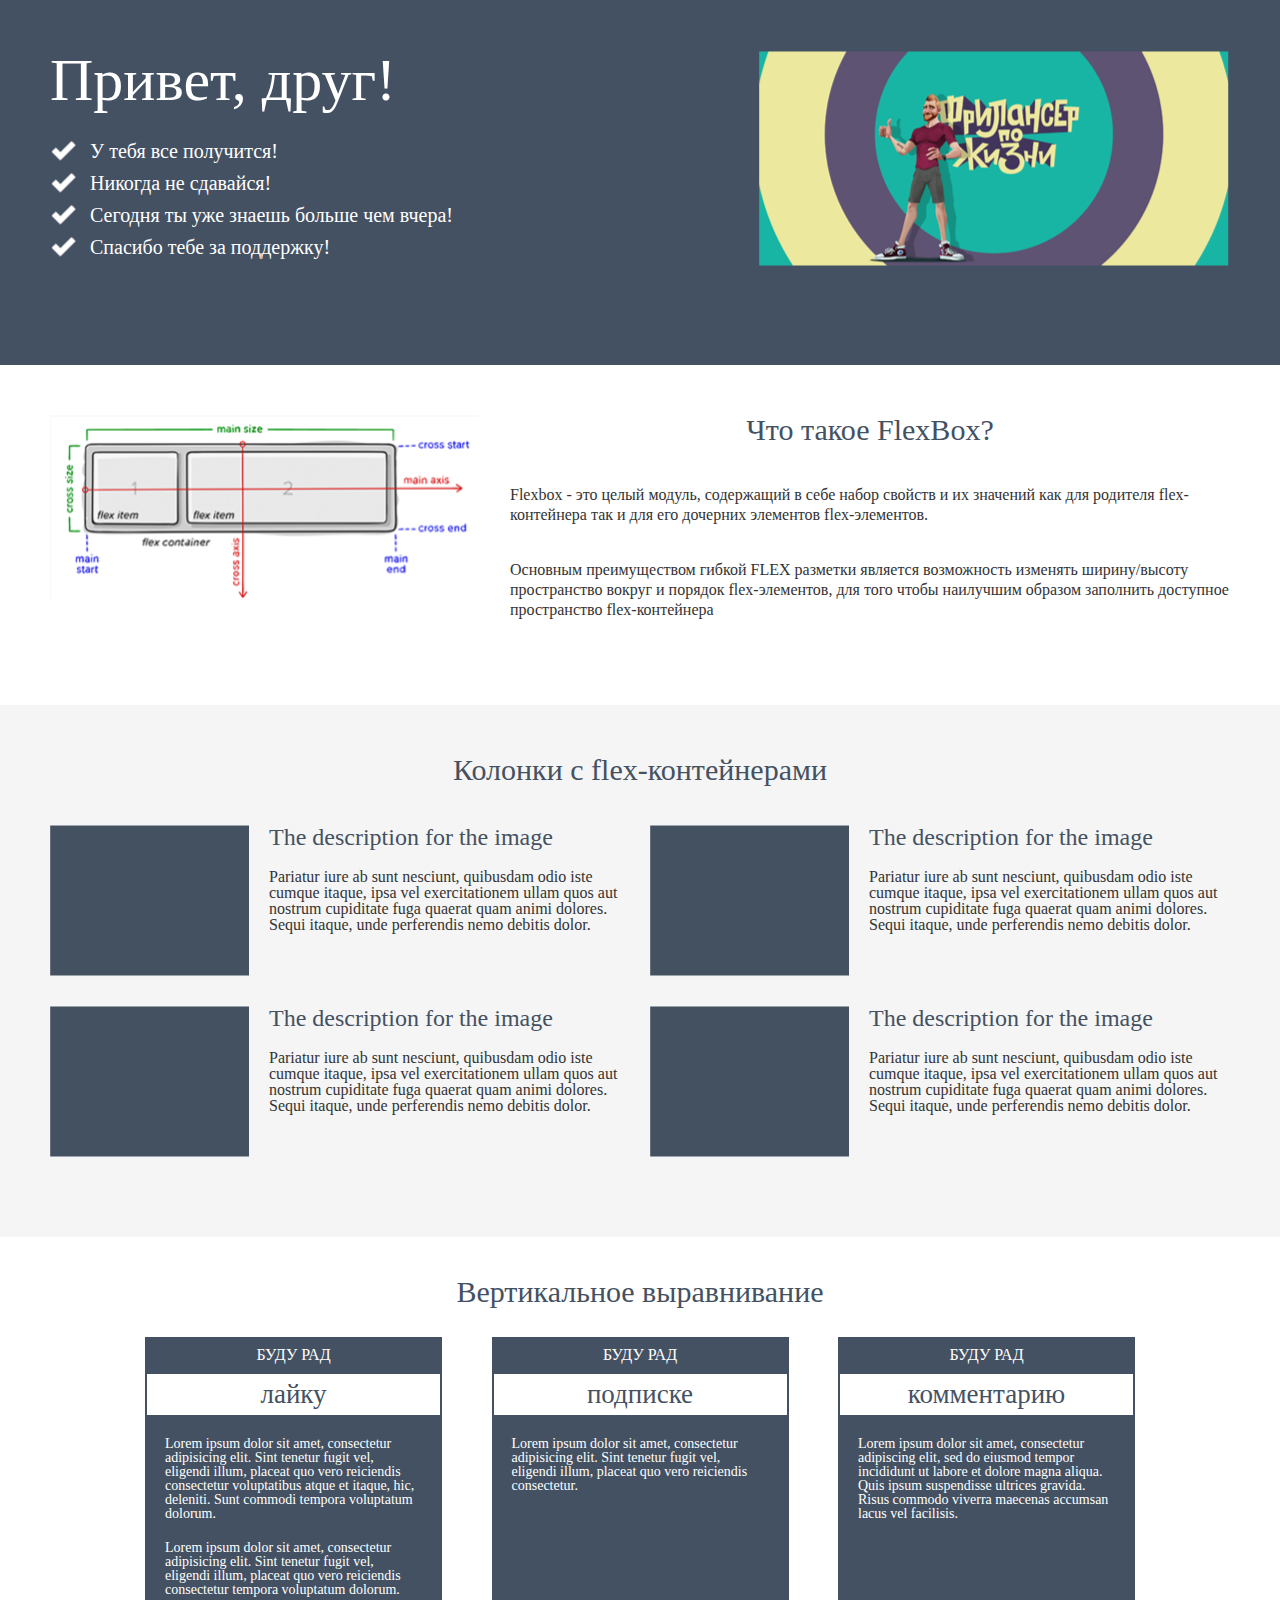
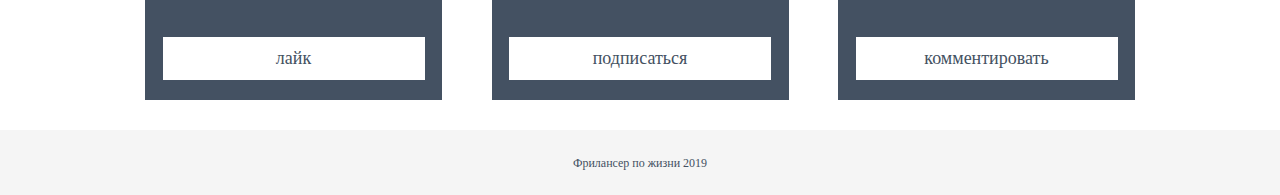
==== index.html @ ffc99d52 "Загрузка тестового сайта" ====
<!DOCTYPE html>
<html lang="ru">
	<head>
		<title>Знакомство с HTML тегами. Часть 7. Псевдоэлементы.</title>
		<link rel="stylesheet" href="css/style.css">
		<meta http-equiv="Content-type" content="text/html;charset=UTF-8" />
	</head>
	<body>

	<div class="wrapper">
		<div class="content">
			<div class="hi">
				<div class="container">
					<div class="hi__row">
						<div class="hi__body">
							<div class="hi__title">Привет, друг!</div>
							<div class="hi__text">
								<ul class="hi__list">
									<li class="hi__li">У тебя все получится!</li>
									<li class="hi__li">Никогда не сдавайся!</li>
									<li class="hi__li">Сегодня ты уже знаешь больше чем вчера!</li>
									<li class="hi__li">Спасибо тебе за поддержку!</li>
								</ul>
							</div>
						</div>
						<div class="hi__image"><img src="img/hi.png" alt=""></div>
					</div>
				</div>
			</div>
			<div class="flexbox">
				<div class="container">
					<div class="flexbox__row">
						<div class="flexbox__image"><img src="img/flexbox.png" alt=""></div>
						<div class="flexbox__body">
							<div class="flexbox__title title">Что такое FlexBox?</div>
							<div class="flexbox__text">
								<p>Flexbox - это целый модуль, содержащий в себе набор свойств и их значений как для родителя flex-контейнера так и для его дочерних элементов flex-элементов. </p>
								<p>Основным преимуществом гибкой FLEX разметки является возможность изменять ширину/высоту пространство вокруг и порядок flex-элементов, для того чтобы наилучшим образом заполнить доступное пространство flex-контейнера</p>
							</div>
						</div>
					</div>
				</div>
			</div>
			<div class="kolonki">
				<div class="container">
					<div class="kolonki__maintitle title">Колонки с flex-контейнерами</div>
					<div class="kolonki__row">
						<div class="kolonki__left">
							<div class="kolonki__left-row">
						  <div class="kolonki__image"><img src="img/image.png" alt=""></div>
						  <div class="kolonki__text">
						  	<div class="kolonki__title">The description for the image</div>
						  	<div class="kolonki__text">Pariatur iure ab sunt nesciunt, quibusdam odio iste cumque itaque, ipsa vel exercitationem ullam quos aut nostrum cupiditate fuga quaerat quam animi dolores. Sequi itaque, unde perferendis nemo debitis dolor.</div>
						  </div>
						  </div>
						</div>
						<div class="kolonki__right">
							<div class="kolonki__right-row">
						      <div class="kolonki__image"><img src="img/image.png" alt=""></div>
						        <div class="kolonki__text">
						  	       <div class="kolonki__title">The description for the image</div>
						  	       <div class="kolonki__text">Pariatur iure ab sunt nesciunt, quibusdam odio iste cumque itaque, ipsa vel exercitationem ullam quos aut nostrum cupiditate fuga quaerat quam animi dolores. Sequi itaque, unde perferendis nemo debitis dolor.</div>
						        </div>
						  </div>
						</div>
					</div>
				   <div class="kolonki__row">
						<div class="kolonki__left">
							<div class="kolonki__left-row">
						  <div class="kolonki__image"><img src="img/image.png" alt=""></div>
						  <div class="kolonki__text">
						  	<div class="kolonki__title">The description for the image</div>
						  	<div class="kolonki__text">Pariatur iure ab sunt nesciunt, quibusdam odio iste cumque itaque, ipsa vel exercitationem ullam quos aut nostrum cupiditate fuga quaerat quam animi dolores. Sequi itaque, unde perferendis nemo debitis dolor.</div>
						  </div>
						  </div>
						</div>
						<div class="kolonki__right">
							<div class="kolonki__right-row">
						      <div class="kolonki__image"><img src="img/image.png" alt=""></div>
						        <div class="kolonki__text">
						  	       <div class="kolonki__title">The description for the image</div>
						  	       <div class="kolonki__text">Pariatur iure ab sunt nesciunt, quibusdam odio iste cumque itaque, ipsa vel exercitationem ullam quos aut nostrum cupiditate fuga quaerat quam animi dolores. Sequi itaque, unde perferendis nemo debitis dolor.</div>
						        </div>
						  </div>
						</div>
					</div>


				</div>
			</div>
			<div class="vertical">
				<div class="vertical__container">
					<div class="vertical__container-maintitle title">Вертикальное выравнивание</div>
					<div class="vertical__row">
						<div class="vertical__item vertical__item1">
							
								<div class="vertical__item-row">
									
										<div class="vertical__item-item-title1">буду рад</div>
										<div class="vertical__item-item-title2">подписке</div>
										<div class="vertical__item-item-text"><p>Lorem ipsum dolor sit amet, consectetur adipisicing elit. Sint tenetur fugit vel, eligendi illum, placeat quo vero reiciendis consectetur.</p></div>
										<div class="vertical__item-item-button"><a href="#" class="link">подписаться</a></div>
								
								</div>
							
						</div>
						<div class="vertical__item vertical__item2">
							
								<div class="vertical__item-row">
									
										<div class="vertical__item-item-title1">буду рад</div>
										<div class="vertical__item-item-title2">лайку</div>
										<div class="vertical__item-item-text"><p>Lorem ipsum dolor sit amet, consectetur adipisicing elit. Sint tenetur fugit vel, eligendi illum, placeat quo vero reiciendis consectetur voluptatibus atque et itaque, hic, deleniti. Sunt commodi tempora voluptatum dolorum. </p><p>Lorem ipsum dolor sit amet, consectetur adipisicing elit. Sint tenetur fugit vel, eligendi illum, placeat quo vero reiciendis consectetur tempora voluptatum dolorum.</p>
</div>
										<div class="vertical__item-item-button"><a href="#" class="link">лайк</a></div>
									
								</div>
						
						</div>
						<div class="vertical__item vertical__item3">
							
								<div class="vertical__item-row">
							
										<div class="vertical__item-item-title1">буду рад</div>
										<div class="vertical__item-item-title2">комментарию</div>
										<div class="vertical__item-item-text"><p>Lorem ipsum dolor sit amet, consectetur adipiscing elit, sed do eiusmod tempor incididunt ut labore et dolore magna aliqua. Quis ipsum suspendisse ultrices gravida. Risus commodo viverra maecenas accumsan lacus vel facilisis.</p></div>
										<div class="vertical__item-item-button"><a href="#" class="link">комментировать</a></div>
									
								</div>
							
						</div>
					</div>
				</div>
			</div>
		</div>
		<footer class="footer">
			<div class="container">
				<div class="footer__row">
					<div class="footer__text">Фрилансер по жизни 2019</div>
			</div>
				
			</div>			
		</footer>
	</div>
</body>
</html>
---- css/style.css ----
*{padding:0;margin:0;border:0}*,:after,:before{-webkit-box-sizing:border-box;box-sizing:border-box}:active,:focus{outline:none}a:active,a:focus{outline:none}aside,footer,header,nav{display:block}body,html{height:100%;width:100%;font-size:100%;line-height:1;font-size:14px;-ms-text-size-adjust:100%;-moz-text-size-adjust:100%;-webkit-text-size-adjust:100%}button,input,textarea{font-family:inherit}input::-ms-clear{display:none}button{cursor:pointer}button::-moz-focus-inner{padding:0;border:0}a,a:visited{text-decoration:none}a:hover{text-decoration:none}ul li{list-style:none}img{vertical-align:top}h1,h2,h3,h4,h5,h6{font-size:inherit;font-weight:400}.block__row{display:-webkit-box;display:-ms-flexbox;display:flex;border:20px solid #ece89d;margin-bottom:20px;-webkit-box-orient:vertical;-webkit-box-direction:reverse;-ms-flex-direction:column-reverse;flex-direction:column-reverse}.block__column{border:20px solid #5e5373}.block__item{background-color:#18b5a4;padding:50px;font-size:50px;color:#fff;font-weight:700}.block__column_2{-webkit-box-flex:1;-ms-flex:1 1 auto;flex:1 1 auto}.hi{color:#fff}.hi__row{display:-webkit-box;display:-ms-flexbox;display:flex;-webkit-box-pack:justify;-ms-flex-pack:justify;justify-content:space-between}.hi__body{padding-right:20px}.hi__title{font-size:60px;margin-bottom:30px}.hi__li{font-size:20px;position:relative;padding-left:40px;line-height:22px;margin-bottom:10px}.hi__li:before{content:"";width:26px;height:22px;background:url("../img/galochka.png") 0 0 no-repeat;position:absolute;top:0;left:0}.hi__image{width:471px;height:265px}.hi .container{padding:50px;background:#445162}.flexbox__row{display:-webkit-box;display:-ms-flexbox;display:flex;-webkit-box-pack:justify;-ms-flex-pack:justify;justify-content:space-between}.flexbox__image{-webkit-box-flex:0;-ms-flex:0 0 430px;flex:0 0 430px}.flexbox__image img{max-width:100%}.flexbox__body{color:#445161;-webkit-box-flex:1;-ms-flex:1 1 auto;flex:1 1 auto;padding-left:30px}.flexbox__title{margin-bottom:40px}.flexbox__text{font-size:16px;line-height:20px;color:#333333}.flexbox__text p{margin-bottom:35px}.flexbox .container{background:#fff;padding:50px}.title{font-size:30px;color:#445161;text-align:center}.kolonki .kolonki__maintitle{width:100%;text-align:center;margin-bottom:40px}.kolonki__row{display:-webkit-box;display:-ms-flexbox;display:flex;margin-bottom:30px}.kolonki__left{padding-right:20px}.kolonki__left-row{display:-webkit-box;display:-ms-flexbox;display:flex}.kolonki__image{padding-right:20px}.kolonki__text{font-size:16px;color:#333333}.kolonki__title{font-size:24px;color:#445161;margin-bottom:20px}.kolonki__right-row{display:-webkit-box;display:-ms-flexbox;display:flex}.kolonki .container{padding:50px;background:#F5F5F5}.vertical__container{max-width:990px;margin:0 auto}.vertical__container-maintitle{padding-top:20px;padding-bottom:10px;line-height:70px}.vertical__row{display:-webkit-box;display:-ms-flexbox;display:flex;-webkit-box-pack:justify;-ms-flex-pack:justify;justify-content:space-between}.vertical__item{background-color:#445162;-webkit-box-flex:0;-ms-flex:0 1 30%;flex:0 1 30%}.vertical__item-row{display:-webkit-box;display:-ms-flexbox;display:flex;-webkit-box-orient:vertical;-webkit-box-direction:normal;-ms-flex-direction:column;flex-direction:column;height:100%}.vertical__item-item-title1{font-size:16px;line-height:35px;text-align:center;color:#FFFFFF;text-transform:uppercase}.vertical__item-item-title2{font-size:27px;border-color:rgb(68,81,98);border-width:2px;border-style:solid;color:#445162;background-color:#fff;line-height:41px;text-align:center}.vertical__item-item-text{padding:20px;font-size:14px;font-style:normal;text-align:left;color:#FFFFFF;-webkit-box-flex:1;-ms-flex:1 1 auto;flex:1 1 auto}.vertical__item-item-text p{margin-bottom:20px}.vertical__item-item-button{background:rgb(255,255,255);margin:20px auto;margin-top:0;width:262px;height:43px;text-align:center;font-size:18px;color:#445161;line-height:43px}.vertical__item-item-button .link{color:#445161}.vertical__item1{-webkit-box-ordinal-group:3;-ms-flex-order:2;order:2}.vertical__item2{-webkit-box-ordinal-group:2;-ms-flex-order:1;order:1}.vertical__item3{-webkit-box-ordinal-group:4;-ms-flex-order:3;order:3}.vertical__container{padding-bottom:30px}.footer{background:#F5F5F5}.footer__row{display:-webkit-box;display:-ms-flexbox;display:flex;height:65px;-webkit-box-pack:center;-ms-flex-pack:center;justify-content:center;-webkit-box-align:center;-ms-flex-align:center;align-items:center}.footer__text{font-size:12px;color:#445162;letter-spacing:0.3 px}.wrapper{min-height:100%;overflow:hidden;display:-webkit-box;display:-ms-flexbox;display:flex;-webkit-box-orient:vertical;-webkit-box-direction:normal;-ms-flex-direction:column;flex-direction:column}.content{-webkit-box-flex:1;-ms-flex:1 1 auto;flex:1 1 auto}
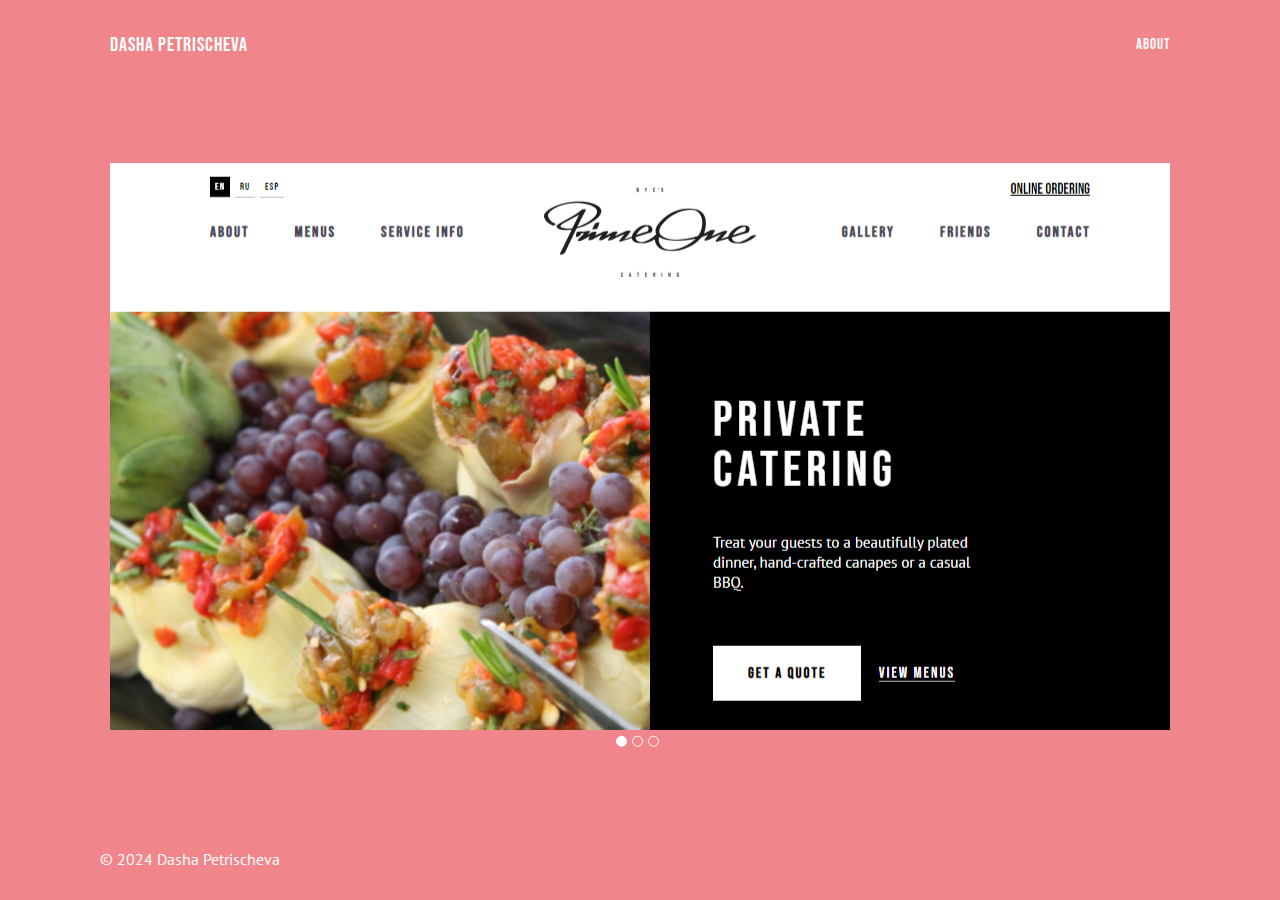
==== commit 4402c491: "Dasha" ====
--- a/index.html
+++ b/index.html
@@ -1,146 +1,82 @@
 <!DOCTYPE html>
 <html lang="ru">
 	<head>
-		<title>Знакомство с HTML тегами. Часть 7. Псевдоэлементы.</title>
+		<title>Dasha Petrischeva</title>
+		<meta charset="UTF-8">
+		<meta name="format-detection" content="telephone=no">
 		<link rel="stylesheet" href="css/style.css">
-		<meta http-equiv="Content-type" content="text/html;charset=UTF-8" />
+		<link rel="stylesheet" type="text/css" href="css/slick.css"/>
+		<meta name="viewpoint" content="width=device-width, initial-scale=1.0, maximum-scale=1.0, user-scalable=0">
+		
 	</head>
 	<body>
 
 	<div class="wrapper">
+	
+
+  <header class="header">		
+			
+<div class="container">
+				<div class="header__row ">		
+				<div class="header__left ">	
+					<a href="index.html" class="header__logo">
+					Dasha Petrischeva
+				</a>
+				</div>
+				<nav class="header__menu">
+					<div class="menu__icon">	
+						<span></span>		
+				   </div>
+				   <div class="menu__body">
+					<ul class="menu__list">
+						<li><a href="about.html" class="menu__link header__link1">About</a></li>
+					
+						
+						
+					</ul>
+				</div>
+				</nav>
+				
+				
+				</div>
+			</div>		
+	</header>
+
+		
 		<div class="content">
-			<div class="hi">
-				<div class="container">
-					<div class="hi__row">
-						<div class="hi__body">
-							<div class="hi__title">Привет, друг!</div>
-							<div class="hi__text">
-								<ul class="hi__list">
-									<li class="hi__li">У тебя все получится!</li>
-									<li class="hi__li">Никогда не сдавайся!</li>
-									<li class="hi__li">Сегодня ты уже знаешь больше чем вчера!</li>
-									<li class="hi__li">Спасибо тебе за поддержку!</li>
-								</ul>
-							</div>
-						</div>
-						<div class="hi__image"><img src="img/hi.png" alt=""></div>
+
+		<section class="slider">
+			<div class="container">
+				<div class="slider__body">
+					<div class="slider__item">
+						<a href="works/PrimeOne/index.html"><img src="img/portfolio/1.png" alt=""></a>
+					
+					</div>
+					<div class="slider__item">
+						<a href="works/bicycle/index.html"><img src="img/portfolio/5.png" alt=""></a>
+					</div>
+					<div class="slider__item">
+						<a href="works/kapps-new/index.html"><img src="img/portfolio/3.jpg" alt=""></a>
 					</div>
 				</div>
 			</div>
-			<div class="flexbox">
-				<div class="container">
-					<div class="flexbox__row">
-						<div class="flexbox__image"><img src="img/flexbox.png" alt=""></div>
-						<div class="flexbox__body">
-							<div class="flexbox__title title">Что такое FlexBox?</div>
-							<div class="flexbox__text">
-								<p>Flexbox - это целый модуль, содержащий в себе набор свойств и их значений как для родителя flex-контейнера так и для его дочерних элементов flex-элементов. </p>
-								<p>Основным преимуществом гибкой FLEX разметки является возможность изменять ширину/высоту пространство вокруг и порядок flex-элементов, для того чтобы наилучшим образом заполнить доступное пространство flex-контейнера</p>
-							</div>
-						</div>
+		</section>
+		</div>
+		<footer class="footer">
+			<div class="footer__content">
+				<div class="footer__row">
+					<div class="footer__copyright">
+						© 2024 Dasha Petrischeva 
 					</div>
 				</div>
 			</div>
-			<div class="kolonki">
-				<div class="container">
-					<div class="kolonki__maintitle title">Колонки с flex-контейнерами</div>
-					<div class="kolonki__row">
-						<div class="kolonki__left">
-							<div class="kolonki__left-row">
-						  <div class="kolonki__image"><img src="img/image.png" alt=""></div>
-						  <div class="kolonki__text">
-						  	<div class="kolonki__title">The description for the image</div>
-						  	<div class="kolonki__text">Pariatur iure ab sunt nesciunt, quibusdam odio iste cumque itaque, ipsa vel exercitationem ullam quos aut nostrum cupiditate fuga quaerat quam animi dolores. Sequi itaque, unde perferendis nemo debitis dolor.</div>
-						  </div>
-						  </div>
-						</div>
-						<div class="kolonki__right">
-							<div class="kolonki__right-row">
-						      <div class="kolonki__image"><img src="img/image.png" alt=""></div>
-						        <div class="kolonki__text">
-						  	       <div class="kolonki__title">The description for the image</div>
-						  	       <div class="kolonki__text">Pariatur iure ab sunt nesciunt, quibusdam odio iste cumque itaque, ipsa vel exercitationem ullam quos aut nostrum cupiditate fuga quaerat quam animi dolores. Sequi itaque, unde perferendis nemo debitis dolor.</div>
-						        </div>
-						  </div>
-						</div>
-					</div>
-				   <div class="kolonki__row">
-						<div class="kolonki__left">
-							<div class="kolonki__left-row">
-						  <div class="kolonki__image"><img src="img/image.png" alt=""></div>
-						  <div class="kolonki__text">
-						  	<div class="kolonki__title">The description for the image</div>
-						  	<div class="kolonki__text">Pariatur iure ab sunt nesciunt, quibusdam odio iste cumque itaque, ipsa vel exercitationem ullam quos aut nostrum cupiditate fuga quaerat quam animi dolores. Sequi itaque, unde perferendis nemo debitis dolor.</div>
-						  </div>
-						  </div>
-						</div>
-						<div class="kolonki__right">
-							<div class="kolonki__right-row">
-						      <div class="kolonki__image"><img src="img/image.png" alt=""></div>
-						        <div class="kolonki__text">
-						  	       <div class="kolonki__title">The description for the image</div>
-						  	       <div class="kolonki__text">Pariatur iure ab sunt nesciunt, quibusdam odio iste cumque itaque, ipsa vel exercitationem ullam quos aut nostrum cupiditate fuga quaerat quam animi dolores. Sequi itaque, unde perferendis nemo debitis dolor.</div>
-						        </div>
-						  </div>
-						</div>
-					</div>
+		</footer>
+		</div>	
+  
 
-
-				</div>
-			</div>
-			<div class="vertical">
-				<div class="vertical__container">
-					<div class="vertical__container-maintitle title">Вертикальное выравнивание</div>
-					<div class="vertical__row">
-						<div class="vertical__item vertical__item1">
-							
-								<div class="vertical__item-row">
-									
-										<div class="vertical__item-item-title1">буду рад</div>
-										<div class="vertical__item-item-title2">подписке</div>
-										<div class="vertical__item-item-text"><p>Lorem ipsum dolor sit amet, consectetur adipisicing elit. Sint tenetur fugit vel, eligendi illum, placeat quo vero reiciendis consectetur.</p></div>
-										<div class="vertical__item-item-button"><a href="#" class="link">подписаться</a></div>
-								
-								</div>
-							
-						</div>
-						<div class="vertical__item vertical__item2">
-							
-								<div class="vertical__item-row">
-									
-										<div class="vertical__item-item-title1">буду рад</div>
-										<div class="vertical__item-item-title2">лайку</div>
-										<div class="vertical__item-item-text"><p>Lorem ipsum dolor sit amet, consectetur adipisicing elit. Sint tenetur fugit vel, eligendi illum, placeat quo vero reiciendis consectetur voluptatibus atque et itaque, hic, deleniti. Sunt commodi tempora voluptatum dolorum. </p><p>Lorem ipsum dolor sit amet, consectetur adipisicing elit. Sint tenetur fugit vel, eligendi illum, placeat quo vero reiciendis consectetur tempora voluptatum dolorum.</p>
-</div>
-										<div class="vertical__item-item-button"><a href="#" class="link">лайк</a></div>
-									
-								</div>
-						
-						</div>
-						<div class="vertical__item vertical__item3">
-							
-								<div class="vertical__item-row">
-							
-										<div class="vertical__item-item-title1">буду рад</div>
-										<div class="vertical__item-item-title2">комментарию</div>
-										<div class="vertical__item-item-text"><p>Lorem ipsum dolor sit amet, consectetur adipiscing elit, sed do eiusmod tempor incididunt ut labore et dolore magna aliqua. Quis ipsum suspendisse ultrices gravida. Risus commodo viverra maecenas accumsan lacus vel facilisis.</p></div>
-										<div class="vertical__item-item-button"><a href="#" class="link">комментировать</a></div>
-									
-								</div>
-							
-						</div>
-					</div>
-				</div>
-			</div>
-		</div>
-		<footer class="footer">
-			<div class="container">
-				<div class="footer__row">
-					<div class="footer__text">Фрилансер по жизни 2019</div>
-			</div>
-				
-			</div>			
-		</footer>
-	</div>
+	
+	<script type="text/javascript" src="https://code.jquery.com/jquery-3.7.1.min.js"></script>
+	<script src="js/slick.min.js"></script>
+	<script src="js/script.js"></script>
 </body>
 </html>		--- a/css/style.css
+++ b/css/style.css
@@ -1 +1 @@
-*{padding:0;margin:0;border:0}*,:after,:before{-webkit-box-sizing:border-box;box-sizing:border-box}:active,:focus{outline:none}a:active,a:focus{outline:none}aside,footer,header,nav{display:block}body,html{height:100%;width:100%;font-size:100%;line-height:1;font-size:14px;-ms-text-size-adjust:100%;-moz-text-size-adjust:100%;-webkit-text-size-adjust:100%}button,input,textarea{font-family:inherit}input::-ms-clear{display:none}button{cursor:pointer}button::-moz-focus-inner{padding:0;border:0}a,a:visited{text-decoration:none}a:hover{text-decoration:none}ul li{list-style:none}img{vertical-align:top}h1,h2,h3,h4,h5,h6{font-size:inherit;font-weight:400}.block__row{display:-webkit-box;display:-ms-flexbox;display:flex;border:20px solid #ece89d;margin-bottom:20px;-webkit-box-orient:vertical;-webkit-box-direction:reverse;-ms-flex-direction:column-reverse;flex-direction:column-reverse}.block__column{border:20px solid #5e5373}.block__item{background-color:#18b5a4;padding:50px;font-size:50px;color:#fff;font-weight:700}.block__column_2{-webkit-box-flex:1;-ms-flex:1 1 auto;flex:1 1 auto}.hi{color:#fff}.hi__row{display:-webkit-box;display:-ms-flexbox;display:flex;-webkit-box-pack:justify;-ms-flex-pack:justify;justify-content:space-between}.hi__body{padding-right:20px}.hi__title{font-size:60px;margin-bottom:30px}.hi__li{font-size:20px;position:relative;padding-left:40px;line-height:22px;margin-bottom:10px}.hi__li:before{content:"";width:26px;height:22px;background:url("../img/galochka.png") 0 0 no-repeat;position:absolute;top:0;left:0}.hi__image{width:471px;height:265px}.hi .container{padding:50px;background:#445162}.flexbox__row{display:-webkit-box;display:-ms-flexbox;display:flex;-webkit-box-pack:justify;-ms-flex-pack:justify;justify-content:space-between}.flexbox__image{-webkit-box-flex:0;-ms-flex:0 0 430px;flex:0 0 430px}.flexbox__image img{max-width:100%}.flexbox__body{color:#445161;-webkit-box-flex:1;-ms-flex:1 1 auto;flex:1 1 auto;padding-left:30px}.flexbox__title{margin-bottom:40px}.flexbox__text{font-size:16px;line-height:20px;color:#333333}.flexbox__text p{margin-bottom:35px}.flexbox .container{background:#fff;padding:50px}.title{font-size:30px;color:#445161;text-align:center}.kolonki .kolonki__maintitle{width:100%;text-align:center;margin-bottom:40px}.kolonki__row{display:-webkit-box;display:-ms-flexbox;display:flex;margin-bottom:30px}.kolonki__left{padding-right:20px}.kolonki__left-row{display:-webkit-box;display:-ms-flexbox;display:flex}.kolonki__image{padding-right:20px}.kolonki__text{font-size:16px;color:#333333}.kolonki__title{font-size:24px;color:#445161;margin-bottom:20px}.kolonki__right-row{display:-webkit-box;display:-ms-flexbox;display:flex}.kolonki .container{padding:50px;background:#F5F5F5}.vertical__container{max-width:990px;margin:0 auto}.vertical__container-maintitle{padding-top:20px;padding-bottom:10px;line-height:70px}.vertical__row{display:-webkit-box;display:-ms-flexbox;display:flex;-webkit-box-pack:justify;-ms-flex-pack:justify;justify-content:space-between}.vertical__item{background-color:#445162;-webkit-box-flex:0;-ms-flex:0 1 30%;flex:0 1 30%}.vertical__item-row{display:-webkit-box;display:-ms-flexbox;display:flex;-webkit-box-orient:vertical;-webkit-box-direction:normal;-ms-flex-direction:column;flex-direction:column;height:100%}.vertical__item-item-title1{font-size:16px;line-height:35px;text-align:center;color:#FFFFFF;text-transform:uppercase}.vertical__item-item-title2{font-size:27px;border-color:rgb(68,81,98);border-width:2px;border-style:solid;color:#445162;background-color:#fff;line-height:41px;text-align:center}.vertical__item-item-text{padding:20px;font-size:14px;font-style:normal;text-align:left;color:#FFFFFF;-webkit-box-flex:1;-ms-flex:1 1 auto;flex:1 1 auto}.vertical__item-item-text p{margin-bottom:20px}.vertical__item-item-button{background:rgb(255,255,255);margin:20px auto;margin-top:0;width:262px;height:43px;text-align:center;font-size:18px;color:#445161;line-height:43px}.vertical__item-item-button .link{color:#445161}.vertical__item1{-webkit-box-ordinal-group:3;-ms-flex-order:2;order:2}.vertical__item2{-webkit-box-ordinal-group:2;-ms-flex-order:1;order:1}.vertical__item3{-webkit-box-ordinal-group:4;-ms-flex-order:3;order:3}.vertical__container{padding-bottom:30px}.footer{background:#F5F5F5}.footer__row{display:-webkit-box;display:-ms-flexbox;display:flex;height:65px;-webkit-box-pack:center;-ms-flex-pack:center;justify-content:center;-webkit-box-align:center;-ms-flex-align:center;align-items:center}.footer__text{font-size:12px;color:#445162;letter-spacing:0.3 px}.wrapper{min-height:100%;overflow:hidden;display:-webkit-box;display:-ms-flexbox;display:flex;-webkit-box-orient:vertical;-webkit-box-direction:normal;-ms-flex-direction:column;flex-direction:column}.content{-webkit-box-flex:1;-ms-flex:1 1 auto;flex:1 1 auto}+@import url("https://fonts.googleapis.com/css2?family=PT+Sans&display=swap");@import url("https://fonts.googleapis.com/css2?family=Bebas+Neue&display=swap");@font-face{font-family:"akzidenz";src:url "../fonts/akzidenz.eot";src:url "../fonts/akzidenz.eot?#iefix" format "embedded-opentype",url "../fonts/akzidenz.woff" format "woff",url "../fonts/akzidenz.ttf" format "truetype",url "../fonts/akzidenz.svg#akzidenz" format "svg";font-weight:normal;font-style:normal}*{padding:0;margin:0;border:0}*,:after,:before{-webkit-box-sizing:border-box;box-sizing:border-box}:active,:focus{outline:none}a:active,a:focus{outline:none}aside,footer,header,nav,section{display:block}body,html{height:100%;min-width:320px}body{line-height:1;font-size:14px;font-family:"PT Sans";-ms-text-size-adjust:100%;-moz-text-size-adjust:100%;-webkit-text-size-adjust:100%}button,input,textarea{font-family:"PT Sans"}input::-ms-clear{display:none}button{cursor:pointer}button::-moz-focus-inner{padding:0;border:0}a,a:visited{text-decoration:none}a:hover{text-decoration:none}ul li{list-style:none}img{vertical-align:top}h1,h2,h3,h4,h5,h6{font-size:inherit;font-weight:inherit}body,html{height:100%}.wrapper{overflow:hidden;min-height:100%;background-color:rgb(240,133,139);display:-webkit-box;display:-ms-flexbox;display:flex;-webkit-box-orient:vertical;-webkit-box-direction:normal;-ms-flex-direction:column;flex-direction:column}.container{max-width:1080px;padding:0px 15px}.content{background-color:rgb(240,133,139);-webkit-box-flex:1;-ms-flex:1 1 auto;flex:1 1 auto;position:relative}.header{}.header__row{position:relative;display:-webkit-box;display:-ms-flexbox;display:flex;-webkit-box-pack:justify;-ms-flex-pack:justify;justify-content:space-between}.header__logo{display:block;line-height:90px;font-size:20px;color:#fff;font-family:"Bebas Neue";letter-spacing:1px;text-transform:uppercase}.header .menu__icon{display:none}.header .menu__list{display:-webkit-box;display:-ms-flexbox;display:flex;font-size:0;-webkit-box-orient:horizontal;-webkit-box-direction:normal;-ms-flex-direction:row;flex-direction:row;font-family:"Bebas Neue"}.header .menu__list li{list-style:none}.header .menu__link{font-size:15px;text-transform:uppercase;color:#fff;font-weight:500;padding-left:15px;letter-spacing:1px;line-height:90px}@media (max-width:767px){.header .slider{margin-top:20px}.header .menu__body{overflow:auto}.header .menu__icon{display:block;position:absolute;width:30px;height:20px;z-index:106;top:30px;right:0}.header .menu__icon:after,.header .menu__icon:before{content:"";background-color:#fff;position:absolute;width:100%;height:2px;left:0}.header .menu__icon:before{top:0}.header .menu__icon:after{bottom:0}.header .menu__icon span{background-color:#fff;position:absolute;width:100%;height:2px;left:0;top:9px}.header .menu__icon.active:before{-webkit-transform:rotate(45deg);transform:rotate(45deg);top:9px}.header .menu__icon.active:after{-webkit-transform:rotate(-45deg);transform:rotate(-45deg);bottom:9px}.header .menu__icon.active span{-webkit-transform:scale(0);transform:scale(0)}.header__logo{left:30px;z-index:3}.header__row{height:50px}.header .menu__body{position:fixed;top:-100%;left:0;width:100%;height:100%;background-color:rgb(240,133,139);z-index:1}.header .menu__body.active{top:0;-webkit-transition:all 0.3s ease 0s;transition:all 0.3s ease 0s}.header .menu__list{display:-webkit-box;display:-ms-flexbox;display:flex;margin-top:80px;-webkit-box-orient:vertical;-webkit-box-direction:normal;-ms-flex-direction:column;flex-direction:column;-webkit-box-pack:center;-ms-flex-pack:center;justify-content:center;-webkit-box-align:center;-ms-flex-align:center;align-items:center}.header .menu__list li{text-align:center;padding:0;margin:0}.header .menu__list .menu__link{color:#fff;line-height:45px;font-size:16px}.header .header__link1,.header .header__link2,.header .header__link3{margin:0;padding:0}}@-webkit-keyframes AnimationName{0%{background-position:0% 94%}50%{background-position:100% 7%}to{background-position:0% 94%}}@keyframes AnimationName{0%{background-position:0% 94%}50%{background-position:100% 7%}to{background-position:0% 94%}}.container{max-width:1080px;margin:0 auto;padding:0 10px}.footer__content{max-width:1080px;margin:0 auto;padding:30px 0px}.footer__copyright{font-size:16px;text-align:left;color:#fff;line-height:21px}.slider{background-color:rgb(240,133,139);position:absolute;top:50%;left:50%;margin-right:-50%;-webkit-transform:translate(-50%,-50%);transform:translate(-50%,-50%)}.slider__body{text-align:center;align:center}.slider__body .slick-dots{display:-webkit-box;display:-ms-flexbox;display:flex;-webkit-box-pack:center;-ms-flex-pack:center;justify-content:center;-webkit-box-align:center;-ms-flex-align:center;align-items:center}.slider__body .slick-dots li{margin-right:5px}.slider__body .slick-dots li button{font-size:0;width:11px;height:11px;border-radius:50%;border:1px solid #fff;background-color:transparent}.slider__body .slick-dots li.slick-active button{background-color:#fff}@media (max-width:1079px){.slider{position:relative;top:100px;left:10px;margin-right:0;-webkit-transform:none;transform:none}.slider__text{margin-bottom:30px}}@media (max-width:767px){.slider{padding:40px 0 30px 0}}@media (max-width:600px){.slider{padding:40px 0 30px 0}}.slick-slider{position:relative}.slick-slider .slick-list{overflow:hidden}.slick-slider .slick-track{display:-webkit-box;display:-ms-flexbox;display:flex;-webkit-box-align:start;-ms-flex-align:start;align-items:flex-start}.item{display:block;position:relative;height:100%}.item .item_image{display:block;width:100%;height:100%}.item .item__logo{position:absolute;top:0;left:0;width:100%;height:100%;display:-webkit-box;display:-ms-flexbox;display:flex;-webkit-box-pack:center;-ms-flex-pack:center;justify-content:center;-webkit-box-align:center;-ms-flex-align:center;align-items:center;z-index:2;background-color:rgba(100,194,158,0.4);opacity:0;visibility:hidden;-webkit-transition:all 0.3s ease 0s;transition:all 0.3s ease 0s}.item:hover .item__logo{opacity:1;visibility:visible}.ibg{background-position:center;background-size:cover;background-repeat:no-repeat;position:relative}.ibg img{width:0;height:0;position:absolute;top:0;left:0;opacity:0;visibility:hidden}@media (max-width:1100px){.discovery{padding:30px 0px}.subscribe{padding:50px 0px}.subscribe__submit{margin-top:30px}.footer__row{-webkit-box-orient:vertical;-webkit-box-direction:normal;-ms-flex-direction:column;flex-direction:column}.footer__row .footer__adress{text-align:center;margin-bottom:30px}.footer__row .footer__social{margin-bottom:30px}.footer__content{padding:50px 0px}}input::-webkit-input-placeholder{color:#929292;font-size:20px;font-style:italic}input::-moz-placeholder{color:#929292;font-size:20px;font-style:italic}input:-ms-input-placeholder{color:#929292;font-size:20px;font-style:italic}input::-ms-input-placeholder{color:#929292;font-size:20px;font-style:italic}input::placeholder{color:#929292;font-size:20px;font-style:italic}.about{margin:0;position:absolute;top:50%;left:50%;margin-right:-50%;-webkit-transform:translate(-50%,-50%);transform:translate(-50%,-50%)}.about__row{display:-webkit-box;display:-ms-flexbox;display:flex;font-size:0;position:relative}.about__left{-webkit-box-flex:0;-ms-flex:0 0 30%;flex:0 0 30%;position:relative}.about__left img{border-radius:50%;width:100%}.about__right{color:#fff;-webkit-box-flex:0;-ms-flex:0 0 70%;flex:0 0 70%;padding-left:120px}.about__right-title{font-family:"Bebas Neue";font-weight:600;font-size:31px}.about__right-prof{font-size:16px;font-weight:700;margin-bottom:30px}.about__right-text{font-size:15px;line-height:25px}@media (max-width:840px){.about__left{display:none}.about__right{-webkit-box-flex:0;-ms-flex:0 0 100%;flex:0 0 100%;padding-left:20px;padding-right:20px}.about{position:relative;top:0;left:0;margin-right:0;margin-top:30px;-webkit-transform:none;transform:none}}